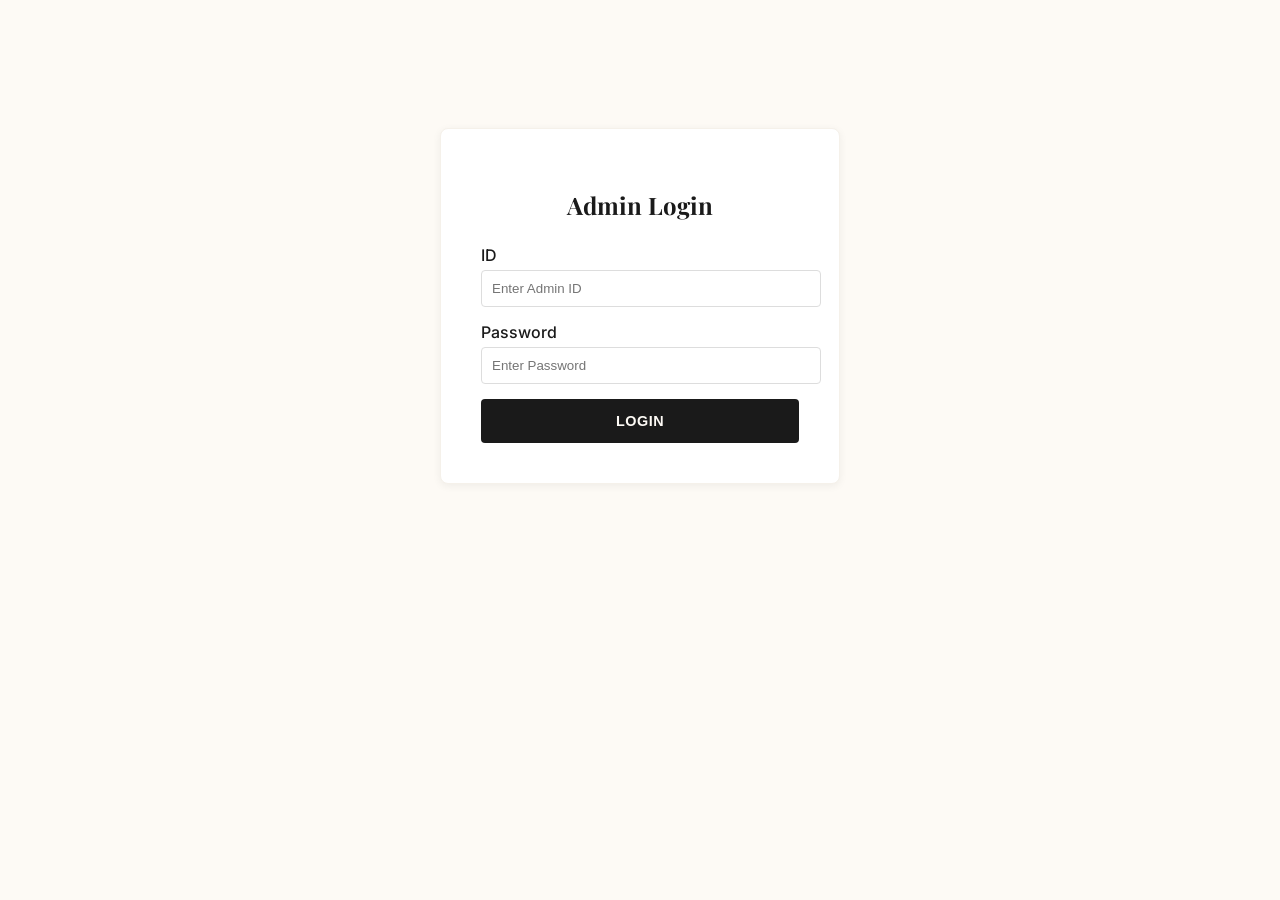
==== public/admin.html @ 8d1da5a4 "Vindt Shop — vintage clothing store (Vanilla JS + Firebase) Co-Authored-By: Claude Fable 5 <noreply@" ====
<!DOCTYPE html>
<html lang="ko">

<head>
    <meta charset="UTF-8">
    <meta name="viewport"
        content="width=device-width, initial-scale=1.0, minimum-scale=1.0, maximum-scale=5.0, user-scalable=yes">
    <title>Vindt Shop - Admin</title>
    <link
        href="https://fonts.googleapis.com/css2?family=Inter:wght@400;500;600&family=Playfair+Display:wght@400;600&display=swap"
        rel="stylesheet">
    <link rel="stylesheet" href="style.css">
    <style>
        :root {
            --color-cream: #FDFAF5;
            --color-cream-dark: #F5F1EA;
            --color-dark: #1A1A1A;
            --color-dark-light: #333333;
            --color-grey: #888888;
            --color-accent: #8B4513;
        }

        body {
            background-color: var(--color-cream);
            font-family: 'Inter', sans-serif;
            color: var(--color-dark);
        }

        .admin-container {
            max-width: 900px;
            margin: 40px auto;
            padding: 20px;
        }

        .admin-card {
            background: white;
            padding: 40px;
            border-radius: 8px;
            box-shadow: 0 2px 8px rgba(0, 0, 0, 0.06);
            margin-bottom: 24px;
            border: 1px solid var(--color-cream-dark);
        }

        .admin-title {
            font-family: 'Playfair Display', serif;
            margin-bottom: 24px;
            text-align: center;
            color: var(--color-dark);
        }

        /* Login Form */
        #login-section {
            max-width: 400px;
            margin: 100px auto;
        }

        .form-group {
            margin-bottom: 15px;
        }

        .form-group label {
            display: block;
            margin-bottom: 5px;
            font-weight: 500;
        }

        .form-group input,
        .form-group select {
            width: 100%;
            padding: 10px;
            border: 1px solid #ddd;
            border-radius: 4px;
        }

        .btn-primary {
            width: 100%;
            padding: 14px;
            background: var(--color-dark);
            color: var(--color-cream);
            border: none;
            border-radius: 4px;
            cursor: pointer;
            font-weight: 600;
            font-size: 0.9rem;
            letter-spacing: 0.5px;
            text-transform: uppercase;
            transition: all 0.3s ease;
        }

        .btn-primary:hover {
            background: var(--color-accent);
            transform: translateY(-2px);
            box-shadow: 0 4px 12px rgba(0, 0, 0, 0.15);
        }

        /* Dashboard */
        #dashboard-section {
            display: none;
        }

        .dashboard-header {
            display: flex;
            justify-content: space-between;
            align-items: center;
            margin-bottom: 30px;
            padding: 20px;
            background: white;
            border-radius: 8px;
            box-shadow: 0 2px 8px rgba(0, 0, 0, 0.06);
        }

        .header-actions {
            display: flex;
            gap: 12px;
        }

        .logout-btn,
        .back-to-shop-btn {
            padding: 10px 20px;
            color: white;
            border: none;
            border-radius: 4px;
            cursor: pointer;
            font-size: 0.85rem;
            font-weight: 500;
            letter-spacing: 0.5px;
            text-decoration: none;
            display: inline-block;
            transition: all 0.2s ease;
        }

        .logout-btn {
            background: #e74c3c;
        }

        .logout-btn:hover {
            background: #c0392b;
            transform: translateY(-1px);
        }

        .back-to-shop-btn {
            background: var(--color-dark);
        }

        .back-to-shop-btn:hover {
            background: var(--color-accent);
            transform: translateY(-1px);
        }

        .upload-grid {
            display: grid;
            grid-template-columns: 1fr 1fr;
            gap: 20px;
        }

        .full-width {
            grid-column: span 2;
        }

        .preview-image {
            width: 100%;
            height: 300px;
            object-fit: contain;
            background: #eee;
            border: 2px dashed #ccc;
            display: flex;
            align-items: center;
            justify-content: center;
            margin-bottom: 10px;
        }

        .preview-image img {
            max-width: 100%;
            max-height: 100%;
        }

        .accessory-options {
            display: none;
            margin-top: 10px;
            padding: 10px;
            background: #f9f9f9;
            border-radius: 4px;
        }

        .product-list {
            margin-top: 15px;
            display: grid;
            grid-template-columns: repeat(auto-fill, minmax(200px, 1fr));
            gap: 15px;
        }

        .product-item {
            display: flex;
            flex-direction: column;
            padding: 12px;
            border: 1px solid #e0e0e0;
            border-radius: 8px;
            background: #f9f9f9;
            transition: all 0.2s ease;
            position: relative;
        }

        .product-item:hover {
            transform: translateY(-2px);
            box-shadow: 0 4px 8px rgba(0, 0, 0, 0.1);
        }

        .product-item img {
            width: 100%;
            height: 150px;
            object-fit: cover;
            border-radius: 6px;
            margin-bottom: 8px;
            background: #fff;
        }

        .product-item-info {
            flex: 1;
        }

        .product-item-info strong {
            display: block;
            font-size: 0.9em;
            margin-bottom: 4px;
            color: #333;
            overflow: hidden;
            text-overflow: ellipsis;
            white-space: nowrap;
        }

        .product-item-info .product-meta {
            font-size: 0.75em;
            color: #666;
            display: flex;
            justify-content: space-between;
            align-items: center;
        }

        .product-category {
            background: #1a1a1a;
            color: white;
            padding: 2px 6px;
            border-radius: 3px;
            font-size: 0.7em;
            text-transform: uppercase;
        }

        .delete-btn {
            position: absolute;
            top: 8px;
            right: 8px;
            width: 24px;
            height: 24px;
            background: rgba(255, 255, 255, 0.9);
            color: #e74c3c;
            border-radius: 50%;
            display: flex;
            align-items: center;
            justify-content: center;
            cursor: pointer;
            font-size: 18px;
            font-weight: bold;
            box-shadow: 0 2px 4px rgba(0, 0, 0, 0.2);
            transition: all 0.2s ease;
        }

        .delete-btn:hover {
            background: #e74c3c;
            color: white;
            transform: scale(1.1);
        }

        /* Responsive Design Enhancements */
        html,
        body {
            overflow-x: hidden;
            max-width: 100vw;
        }

        img {
            max-width: 100%;
            height: auto;
        }

        @media (max-width: 768px) {
            .admin-container {
                margin: 20px auto;
                padding: 15px;
            }

            .admin-card {
                padding: 25px 20px;
            }

            .dashboard-header {
                flex-direction: column;
                gap: 12px;
                align-items: stretch;
            }

            .header-actions {
                width: 100%;
                flex-wrap: wrap;
                justify-content: space-between;
            }

            .upload-grid {
                grid-template-columns: 1fr !important;
                gap: 15px;
            }

            .product-list {
                grid-template-columns: repeat(auto-fill, minmax(150px, 1fr));
            }

            .preview-image {
                height: 250px;
            }
        }

        @media (max-width: 480px) {
            .admin-container {
                margin: 15px auto;
                padding: 10px;
            }

            .admin-card {
                padding: 20px 15px;
            }

            #login-section {
                margin: 50px auto;
            }

            .product-list {
                grid-template-columns: 1fr;
            }

            .header-actions {
                flex-direction: column;
                gap: 8px;
            }

            .logout-btn,
            .back-to-shop-btn {
                width: 100%;
                text-align: center;
            }

            .preview-image {
                height: 200px;
            }
        }
    </style>
</head>

<body>

    <!-- Login Section -->
    <div id="login-section" class="admin-container">
        <div class="admin-card">
            <h2 class="admin-title">Admin Login</h2>
            <form id="admin-login-form">
                <div class="form-group">
                    <label>ID</label>
                    <input type="text" id="admin-id" placeholder="Enter Admin ID" required>
                </div>
                <div class="form-group">
                    <label>Password</label>
                    <input type="password" id="admin-pw" placeholder="Enter Password" required>
                </div>
                <button type="submit" class="btn-primary">Login</button>
            </form>
        </div>
    </div>

    <!-- Dashboard Section -->
    <div id="dashboard-section" class="admin-container">
        <div class="dashboard-header">
            <h2 class="admin-title" style="margin:0;">Product Management</h2>
            <div class="header-actions">
                <a href="index.html" class="back-to-shop-btn">← Back to Shop</a>
                <button id="logout-btn" class="logout-btn">Logout</button>
            </div>
        </div>

        <div class="admin-card">
            <h3 style="margin-bottom:20px;">Upload New Product</h3>
            <form id="upload-form">
                <div class="form-group">
                    <label>Product Image</label>
                    <div class="preview-image" id="image-preview">
                        <span>Click to Select Image</span>
                    </div>
                    <input type="file" id="product-image" accept="image/*" style="display:none;" required>
                </div>

                <div class="upload-grid">
                    <div class="form-group full-width">
                        <label>Product Title</label>
                        <input type="text" id="product-title" placeholder="Vintage Jacket..." required>
                    </div>

                    <div class="form-group">
                        <label>Category</label>
                        <select id="product-category" required>
                            <option value="">Select Category</option>
                            <option value="premium">Premium</option>
                            <option value="outer">Outer</option>
                            <option value="top">Top</option>
                            <option value="bottom">Bottom</option>
                            <option value="dress">Dress</option>
                            <option value="acc">Accessories</option>
                        </select>
                        <!-- Sub-categories for Accessories -->
                        <div id="acc-sub-options" class="accessory-options">
                            <label><input type="radio" name="acc-sub" value="scarf"> Scarf (목도리)</label><br>
                            <label><input type="radio" name="acc-sub" value="glasses"> Glasses (안경)</label><br>
                            <label><input type="radio" name="acc-sub" value="necklace"> Necklace (목걸이)</label><br>
                            <label><input type="radio" name="acc-sub" value="bracelet"> Bracelet (팔찌)</label><br>
                            <label><input type="radio" name="acc-sub" value="earring"> Earring (귀걸이)</label><br>
                            <label><input type="radio" name="acc-sub" value="ring"> Ring (반지)</label>
                        </div>
                    </div>

                    <div class="form-group">
                        <label>Badge</label>
                        <select id="product-badge">
                            <option value="">None</option>
                            <option value="premium">Premium</option>
                            <option value="new">New</option>
                            <option value="sale">Sale</option>
                        </select>
                    </div>

                    <div class="form-group">
                        <label>Price (₩)</label>
                        <input type="number" id="product-price" placeholder="35000" required>
                    </div>

                    <div class="form-group">
                        <label>Original Price (Optional - for Sale)</label>
                        <input type="number" id="product-original-price" placeholder="50000">
                    </div>

                    <div class="form-group full-width">
                        <label>Description (Measurements)</label>
                        <input type="text" id="product-desc" placeholder="Shoulder: 45cm, Chest: 50cm..." required>
                    </div>
                </div>

                <button type="submit" class="btn-primary" style="margin-top:20px;">Upload Product</button>
            </form>
        </div>

        <div class="admin-card">
            <h3>Recently Added Products</h3>
            <div id="product-list" class="product-list">
                <!-- Javascript will populate this -->
            </div>
            <button id="clear-storage"
                style="margin-top:20px; color:#999; background:none; border:none; cursor:pointer;">⚠️ Clear All Local
                Products</button>
        </div>
    </div>

    <script type="module" src="admin.js"></script>
</body>

</html>
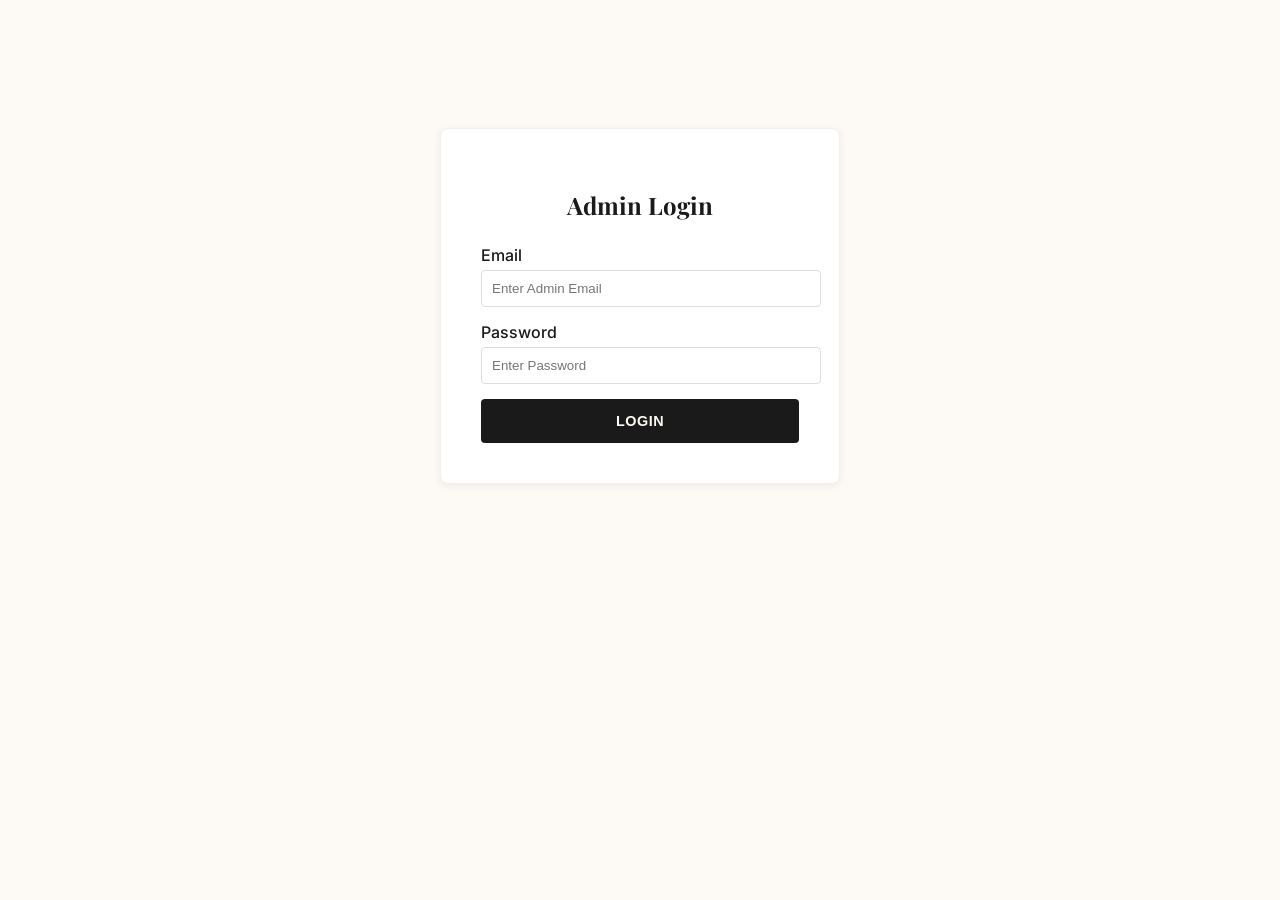
==== commit a7306f48: "Migrate admin auth to Firebase Authentication with security rules - Replace client-side SHA-256 pass" ====
--- a/public/admin.html
+++ b/public/admin.html
@@ -6,6 +6,10 @@
     <meta name="viewport"
         content="width=device-width, initial-scale=1.0, minimum-scale=1.0, maximum-scale=5.0, user-scalable=yes">
     <title>Vindt Shop - Admin</title>
+    <link rel="icon" href="/favicon.ico" sizes="any">
+    <link rel="icon" type="image/png" sizes="32x32" href="/favicon-32.png">
+    <link rel="icon" type="image/png" sizes="16x16" href="/favicon-16.png">
+    <link rel="apple-touch-icon" sizes="180x180" href="/apple-touch-icon.png">
     <link
         href="https://fonts.googleapis.com/css2?family=Inter:wght@400;500;600&family=Playfair+Display:wght@400;600&display=swap"
         rel="stylesheet">
@@ -351,6 +355,62 @@
                 height: 200px;
             }
         }
+
+        /* Stock Management Styles */
+        .product-stock-admin {
+            margin-top: 8px;
+            display: flex;
+            align-items: center;
+            gap: 5px;
+            font-size: 0.85rem;
+        }
+
+        .product-stock-admin input {
+            width: 60px;
+            padding: 4px;
+            border: 1px solid #ddd;
+            border-radius: 4px;
+        }
+
+        .stock-save-btn {
+            padding: 4px 8px;
+            background: #2ecc71;
+            color: white;
+            border: none;
+            border-radius: 4px;
+            cursor: pointer;
+            font-size: 0.75rem;
+        }
+
+        .stock-save-btn:hover {
+            background: #27ae60;
+        }
+
+        .edit-btn {
+            position: absolute;
+            top: 8px;
+            right: 40px;
+            /* Position to the left of delete btn */
+            width: 24px;
+            height: 24px;
+            background: rgba(255, 255, 255, 0.9);
+            color: #3498db;
+            border-radius: 50%;
+            display: flex;
+            align-items: center;
+            justify-content: center;
+            cursor: pointer;
+            font-size: 14px;
+            /* Slightly smaller icon */
+            box-shadow: 0 2px 4px rgba(0, 0, 0, 0.2);
+            transition: all 0.2s ease;
+        }
+
+        .edit-btn:hover {
+            background: #3498db;
+            color: white;
+            transform: scale(1.1);
+        }
     </style>
 </head>
 
@@ -362,8 +422,8 @@
             <h2 class="admin-title">Admin Login</h2>
             <form id="admin-login-form">
                 <div class="form-group">
-                    <label>ID</label>
-                    <input type="text" id="admin-id" placeholder="Enter Admin ID" required>
+                    <label>Email</label>
+                    <input type="email" id="admin-id" placeholder="Enter Admin Email" required>
                 </div>
                 <div class="form-group">
                     <label>Password</label>
@@ -439,6 +499,11 @@
                     </div>
 
                     <div class="form-group">
+                        <label>Left Stock (Quantity)</label>
+                        <input type="number" id="product-stock" placeholder="1" required>
+                    </div>
+
+                    <div class="form-group">
                         <label>Original Price (Optional - for Sale)</label>
                         <input type="number" id="product-original-price" placeholder="50000">
                     </div>
@@ -450,6 +515,90 @@
                 </div>
 
                 <button type="submit" class="btn-primary" style="margin-top:20px;">Upload Product</button>
+            </form>
+        </div>
+
+        <!-- Edit Product Card -->
+        <div class="admin-card" id="edit-product-card" style="display:none;">
+            <h3 style="margin-bottom:20px;">Edit Product</h3>
+            <form id="edit-form">
+                <input type="hidden" id="edit-product-id">
+
+                <div class="form-group">
+                    <label>Current Image</label>
+                    <div class="preview-image" id="edit-image-preview" style="cursor: pointer;">
+                        <img id="edit-preview-img-tag" src="" alt="Current Image">
+                    </div>
+                </div>
+                <div class="form-group">
+                    <label>Change Image (Optional)</label>
+                    <input type="file" id="edit-product-image" accept="image/*">
+                </div>
+
+                <div class="upload-grid">
+                    <div class="form-group full-width">
+                        <label>Product Title</label>
+                        <input type="text" id="edit-product-title" required>
+                    </div>
+
+                    <div class="form-group">
+                        <label>Category</label>
+                        <select id="edit-product-category" required>
+                            <option value="">Select Category</option>
+                            <option value="premium">Premium</option>
+                            <option value="outer">Outer</option>
+                            <option value="top">Top</option>
+                            <option value="bottom">Bottom</option>
+                            <option value="dress">Dress</option>
+                            <option value="acc">Accessories</option>
+                        </select>
+                        <!-- Sub-categories for Accessories -->
+                        <div id="edit-acc-sub-options" class="accessory-options">
+                            <label><input type="radio" name="edit-acc-sub" value="scarf"> Scarf (목도리)</label><br>
+                            <label><input type="radio" name="edit-acc-sub" value="glasses"> Glasses (안경)</label><br>
+                            <label><input type="radio" name="edit-acc-sub" value="necklace"> Necklace (목걸이)</label><br>
+                            <label><input type="radio" name="edit-acc-sub" value="bracelet"> Bracelet (팔찌)</label><br>
+                            <label><input type="radio" name="edit-acc-sub" value="earring"> Earring (귀걸이)</label><br>
+                            <label><input type="radio" name="edit-acc-sub" value="ring"> Ring (반지)</label>
+                        </div>
+                    </div>
+
+                    <div class="form-group">
+                        <label>Badge</label>
+                        <select id="edit-product-badge">
+                            <option value="">None</option>
+                            <option value="premium">Premium</option>
+                            <option value="new">New</option>
+                            <option value="sale">Sale</option>
+                        </select>
+                    </div>
+
+                    <div class="form-group">
+                        <label>Price (₩)</label>
+                        <input type="number" id="edit-product-price" required>
+                    </div>
+
+                    <div class="form-group">
+                        <label>Left Stock</label>
+                        <input type="number" id="edit-product-stock" required>
+                    </div>
+
+                    <div class="form-group">
+                        <label>Original Price</label>
+                        <input type="number" id="edit-product-original-price">
+                    </div>
+
+                    <div class="form-group full-width">
+                        <label>Description (Measurements)</label>
+                        <input type="text" id="edit-product-desc" required>
+                    </div>
+                </div>
+
+                <div style="display:flex; gap:10px; margin-top:20px;">
+                    <button type="submit" class="btn-primary" style="flex:2;">Update Product</button>
+                    <button type="button" id="cancel-edit-btn" class="btn-primary"
+                        style="flex:1; background:#999;">Cancel</button>
+                </div>
             </form>
         </div>
 
